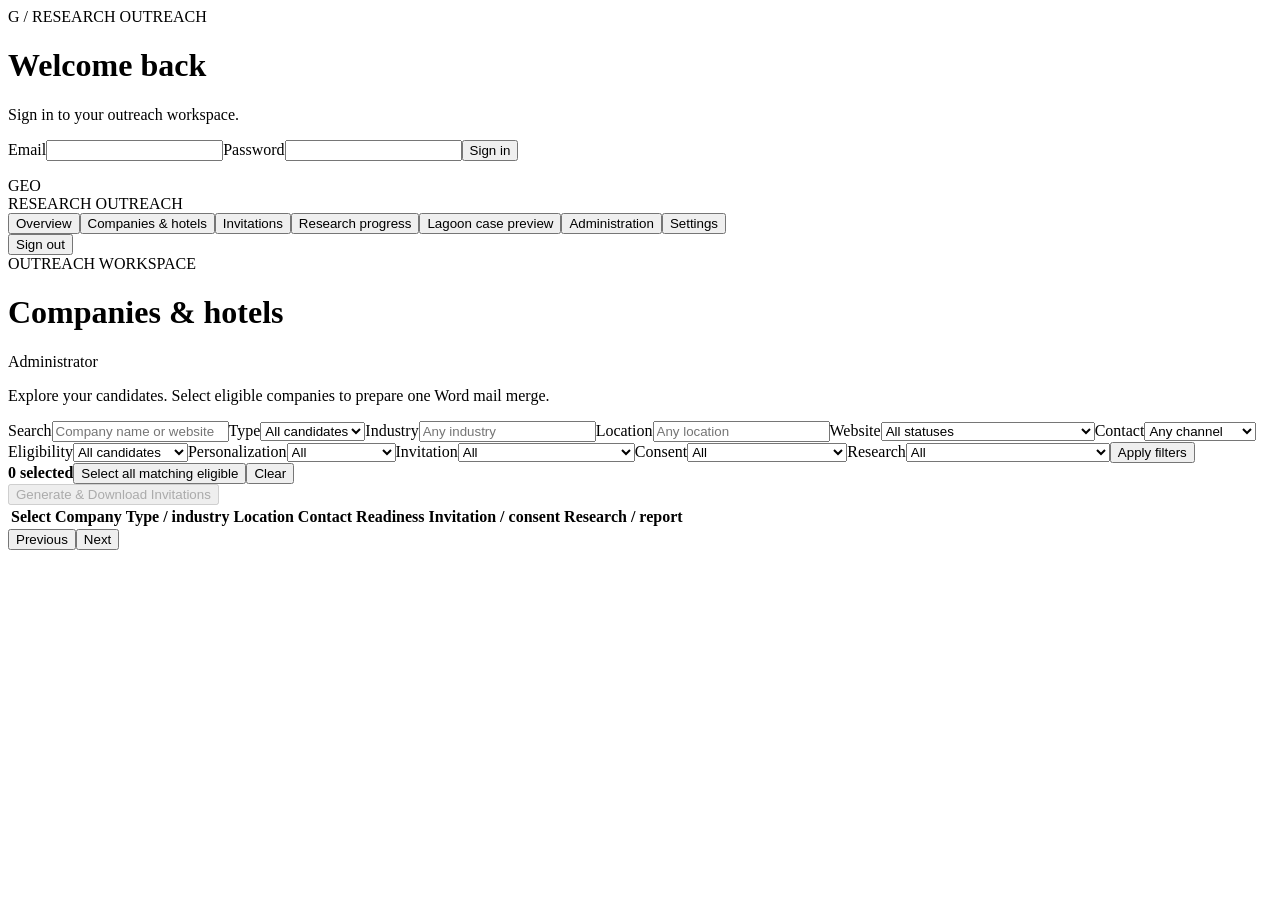
==== src/outreach_v2/static/index.html @ b24e0c96 "Add pilot governance and exact report review gate" ====
<!doctype html><html lang="en"><head><meta charset="UTF-8"><meta name="viewport" content="width=device-width,initial-scale=1"><title>GEO Research Outreach</title><link rel="stylesheet" href="/static/style.css"><script defer src="/static/app.js"></script></head><body>
<div id="login" class="login hidden"><div class="brand">G / RESEARCH OUTREACH</div><h1>Welcome back</h1><p>Sign in to your outreach workspace.</p><form id="loginForm"><label>Email<input id="email" type="email" autocomplete="username" required></label><label>Password<input id="password" type="password" autocomplete="current-password" required></label><button>Sign in</button></form><p id="loginError" role="alert"></p></div>
<div id="workspace" class="hidden"><aside><div class="brand">GEO<br><span>RESEARCH OUTREACH</span></div><nav><button data-page="dashboard">Overview</button><button data-page="companies" class="active">Companies & hotels</button><button data-page="invitations">Invitations</button><button data-page="research">Research progress</button><button data-page="lagoon-demo">Lagoon case preview</button><button data-page="administration" class="hidden">Administration</button><button data-page="settings">Settings</button></nav><div class="account"><span id="account"></span><button id="logout" class="quiet">Sign out</button></div></aside><main><header><div><div class="eyebrow">OUTREACH WORKSPACE</div><h1 id="title">Companies & hotels</h1></div><span class="tag" id="roleTag">Administrator</span></header><p id="message" role="status" aria-live="polite"></p>
<section id="companies"><div class="intro"><p>Explore your candidates. Select eligible companies to prepare one Word mail merge.</p></div><form id="filters" class="filters"><label class="search">Search<input name="q" placeholder="Company name or website"></label><label>Type<select name="kind"><option value="">All candidates</option><option value="company">Companies</option><option value="hotel">Hotels</option></select></label><label>Industry<input name="industry" placeholder="Any industry"></label><label>Location<input name="location" placeholder="Any location"></label><label>Website<select name="website_status"><option value="">All statuses</option><option>VERIFIED</option><option>DISCOVERED_UNVERIFIED</option><option>MISSING_OFFICIAL_WEBSITE</option><option>AMBIGUOUS_IDENTITY</option></select></label><label>Contact<select name="contact"><option value="">Any channel</option><option value="email">Email available</option><option value="form">Form available</option><option value="none">No channel</option></select></label><label>Eligibility<select name="eligibility"><option value="">All candidates</option><option value="eligible">Eligible to invite</option><option value="ineligible">Not ready</option></select></label><label>Personalization<select name="personalization_status"><option value="">All</option><option>READY</option><option>INCOMPLETE</option></select></label><label>Invitation<select name="invitation_status"><option value="">All</option><option>NOT_GENERATED</option><option>EXPORTED</option><option>OPERATOR_REPORTED</option></select></label><label>Consent<select name="consent_status"><option value="">All</option><option>AUTHORIZED</option><option>DECLINED</option><option>BLOCKED_IDENTITY</option><option>BLOCKED_CONFLICT</option></select></label><label>Research<select name="research_status"><option value="">All</option><option>QUEUED</option><option>RUNNING</option><option>COMPLETED</option><option>RETRY_PENDING</option><option>BLOCKED_CONFIGURATION</option><option>BLOCKED_CONSENT</option></select></label><button class="secondary">Apply filters</button></form>
<div class="selection"><div><strong id="selectionCount">0 selected</strong><button id="selectAll" class="quiet">Select all matching eligible</button><button id="clear" class="quiet">Clear</button></div><button id="generate" disabled>Generate & Download Invitations</button></div><div class="table-wrap"><table><thead><tr><th><span class="sr-only">Select</span></th><th>Company</th><th>Type / industry</th><th>Location</th><th>Contact</th><th>Readiness</th><th>Invitation / consent</th><th>Research / report</th></tr></thead><tbody id="candidateRows"></tbody></table></div><footer><span id="resultCount"></span><div><button id="previous" class="secondary">Previous</button><span id="pageNumber"></span><button id="next" class="secondary">Next</button></div></footer></section>
<section id="other" class="hidden"></section></main></div><dialog id="detail"><button id="closeDetail" class="quiet">Close</button><div id="detailBody"></div></dialog></body></html>
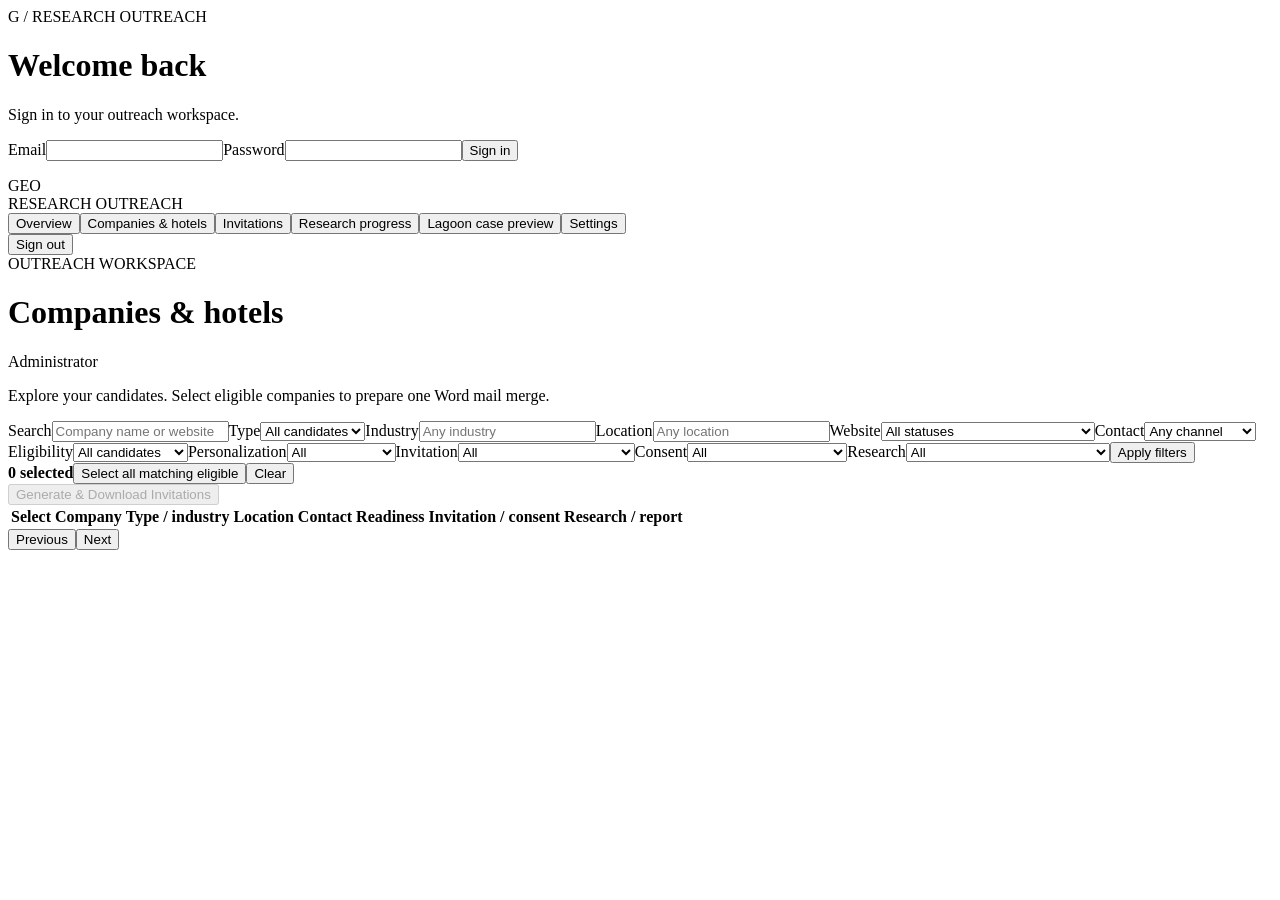
==== commit 9c0e5d72: "feat(outreach): add saved Lagoon admin demo preview" ====
--- a/src/outreach_v2/static/index.html
+++ b/src/outreach_v2/static/index.html
@@ -1,6 +1,6 @@
 <!doctype html><html lang="en"><head><meta charset="UTF-8"><meta name="viewport" content="width=device-width,initial-scale=1"><title>GEO Research Outreach</title><link rel="stylesheet" href="/static/style.css"><script defer src="/static/app.js"></script></head><body>
 <div id="login" class="login hidden"><div class="brand">G / RESEARCH OUTREACH</div><h1>Welcome back</h1><p>Sign in to your outreach workspace.</p><form id="loginForm"><label>Email<input id="email" type="email" autocomplete="username" required></label><label>Password<input id="password" type="password" autocomplete="current-password" required></label><button>Sign in</button></form><p id="loginError" role="alert"></p></div>
-<div id="workspace" class="hidden"><aside><div class="brand">GEO<br><span>RESEARCH OUTREACH</span></div><nav><button data-page="dashboard">Overview</button><button data-page="companies" class="active">Companies & hotels</button><button data-page="invitations">Invitations</button><button data-page="research">Research progress</button><button data-page="lagoon-demo">Lagoon case preview</button><button data-page="administration" class="hidden">Administration</button><button data-page="settings">Settings</button></nav><div class="account"><span id="account"></span><button id="logout" class="quiet">Sign out</button></div></aside><main><header><div><div class="eyebrow">OUTREACH WORKSPACE</div><h1 id="title">Companies & hotels</h1></div><span class="tag" id="roleTag">Administrator</span></header><p id="message" role="status" aria-live="polite"></p>
+<div id="workspace" class="hidden"><aside><div class="brand">GEO<br><span>RESEARCH OUTREACH</span></div><nav><button data-page="dashboard">Overview</button><button data-page="companies" class="active">Companies & hotels</button><button data-page="invitations">Invitations</button><button data-page="research">Research progress</button><button data-page="lagoon-demo">Lagoon case preview</button><button data-page="settings">Settings</button></nav><div class="account"><span id="account"></span><button id="logout" class="quiet">Sign out</button></div></aside><main><header><div><div class="eyebrow">OUTREACH WORKSPACE</div><h1 id="title">Companies & hotels</h1></div><span class="tag">Administrator</span></header><p id="message" role="status" aria-live="polite"></p>
 <section id="companies"><div class="intro"><p>Explore your candidates. Select eligible companies to prepare one Word mail merge.</p></div><form id="filters" class="filters"><label class="search">Search<input name="q" placeholder="Company name or website"></label><label>Type<select name="kind"><option value="">All candidates</option><option value="company">Companies</option><option value="hotel">Hotels</option></select></label><label>Industry<input name="industry" placeholder="Any industry"></label><label>Location<input name="location" placeholder="Any location"></label><label>Website<select name="website_status"><option value="">All statuses</option><option>VERIFIED</option><option>DISCOVERED_UNVERIFIED</option><option>MISSING_OFFICIAL_WEBSITE</option><option>AMBIGUOUS_IDENTITY</option></select></label><label>Contact<select name="contact"><option value="">Any channel</option><option value="email">Email available</option><option value="form">Form available</option><option value="none">No channel</option></select></label><label>Eligibility<select name="eligibility"><option value="">All candidates</option><option value="eligible">Eligible to invite</option><option value="ineligible">Not ready</option></select></label><label>Personalization<select name="personalization_status"><option value="">All</option><option>READY</option><option>INCOMPLETE</option></select></label><label>Invitation<select name="invitation_status"><option value="">All</option><option>NOT_GENERATED</option><option>EXPORTED</option><option>OPERATOR_REPORTED</option></select></label><label>Consent<select name="consent_status"><option value="">All</option><option>AUTHORIZED</option><option>DECLINED</option><option>BLOCKED_IDENTITY</option><option>BLOCKED_CONFLICT</option></select></label><label>Research<select name="research_status"><option value="">All</option><option>QUEUED</option><option>RUNNING</option><option>COMPLETED</option><option>RETRY_PENDING</option><option>BLOCKED_CONFIGURATION</option><option>BLOCKED_CONSENT</option></select></label><button class="secondary">Apply filters</button></form>
 <div class="selection"><div><strong id="selectionCount">0 selected</strong><button id="selectAll" class="quiet">Select all matching eligible</button><button id="clear" class="quiet">Clear</button></div><button id="generate" disabled>Generate & Download Invitations</button></div><div class="table-wrap"><table><thead><tr><th><span class="sr-only">Select</span></th><th>Company</th><th>Type / industry</th><th>Location</th><th>Contact</th><th>Readiness</th><th>Invitation / consent</th><th>Research / report</th></tr></thead><tbody id="candidateRows"></tbody></table></div><footer><span id="resultCount"></span><div><button id="previous" class="secondary">Previous</button><span id="pageNumber"></span><button id="next" class="secondary">Next</button></div></footer></section>
 <section id="other" class="hidden"></section></main></div><dialog id="detail"><button id="closeDetail" class="quiet">Close</button><div id="detailBody"></div></dialog></body></html>
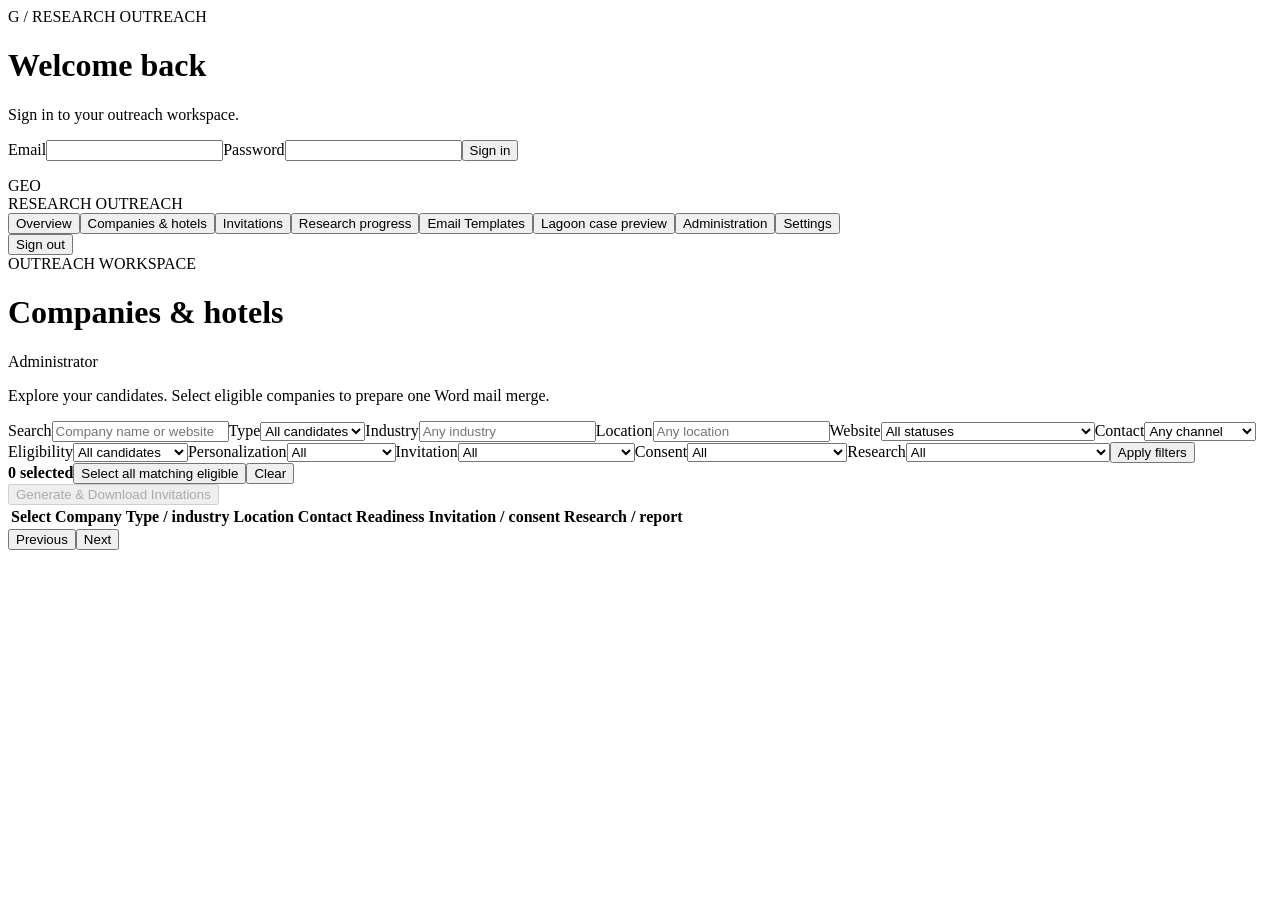
==== commit b4e499fe: "Add dedicated active email template editor" ====
--- a/src/outreach_v2/static/index.html
+++ b/src/outreach_v2/static/index.html
@@ -1,6 +1,6 @@
 <!doctype html><html lang="en"><head><meta charset="UTF-8"><meta name="viewport" content="width=device-width,initial-scale=1"><title>GEO Research Outreach</title><link rel="stylesheet" href="/static/style.css"><script defer src="/static/app.js"></script></head><body>
 <div id="login" class="login hidden"><div class="brand">G / RESEARCH OUTREACH</div><h1>Welcome back</h1><p>Sign in to your outreach workspace.</p><form id="loginForm"><label>Email<input id="email" type="email" autocomplete="username" required></label><label>Password<input id="password" type="password" autocomplete="current-password" required></label><button>Sign in</button></form><p id="loginError" role="alert"></p></div>
-<div id="workspace" class="hidden"><aside><div class="brand">GEO<br><span>RESEARCH OUTREACH</span></div><nav><button data-page="dashboard">Overview</button><button data-page="companies" class="active">Companies & hotels</button><button data-page="invitations">Invitations</button><button data-page="research">Research progress</button><button data-page="lagoon-demo">Lagoon case preview</button><button data-page="settings">Settings</button></nav><div class="account"><span id="account"></span><button id="logout" class="quiet">Sign out</button></div></aside><main><header><div><div class="eyebrow">OUTREACH WORKSPACE</div><h1 id="title">Companies & hotels</h1></div><span class="tag">Administrator</span></header><p id="message" role="status" aria-live="polite"></p>
+<div id="workspace" class="hidden"><aside><div class="brand">GEO<br><span>RESEARCH OUTREACH</span></div><nav><button data-page="dashboard">Overview</button><button data-page="companies" class="active">Companies & hotels</button><button data-page="invitations">Invitations</button><button data-page="research">Research progress</button><button data-page="email-templates" class="hidden">Email Templates</button><button data-page="lagoon-demo">Lagoon case preview</button><button data-page="administration" class="hidden">Administration</button><button data-page="settings">Settings</button></nav><div class="account"><span id="account"></span><button id="logout" class="quiet">Sign out</button></div></aside><main><header><div><div class="eyebrow">OUTREACH WORKSPACE</div><h1 id="title">Companies & hotels</h1></div><span class="tag" id="roleTag">Administrator</span></header><p id="message" role="status" aria-live="polite"></p>
 <section id="companies"><div class="intro"><p>Explore your candidates. Select eligible companies to prepare one Word mail merge.</p></div><form id="filters" class="filters"><label class="search">Search<input name="q" placeholder="Company name or website"></label><label>Type<select name="kind"><option value="">All candidates</option><option value="company">Companies</option><option value="hotel">Hotels</option></select></label><label>Industry<input name="industry" placeholder="Any industry"></label><label>Location<input name="location" placeholder="Any location"></label><label>Website<select name="website_status"><option value="">All statuses</option><option>VERIFIED</option><option>DISCOVERED_UNVERIFIED</option><option>MISSING_OFFICIAL_WEBSITE</option><option>AMBIGUOUS_IDENTITY</option></select></label><label>Contact<select name="contact"><option value="">Any channel</option><option value="email">Email available</option><option value="form">Form available</option><option value="none">No channel</option></select></label><label>Eligibility<select name="eligibility"><option value="">All candidates</option><option value="eligible">Eligible to invite</option><option value="ineligible">Not ready</option></select></label><label>Personalization<select name="personalization_status"><option value="">All</option><option>READY</option><option>INCOMPLETE</option></select></label><label>Invitation<select name="invitation_status"><option value="">All</option><option>NOT_GENERATED</option><option>EXPORTED</option><option>OPERATOR_REPORTED</option></select></label><label>Consent<select name="consent_status"><option value="">All</option><option>AUTHORIZED</option><option>DECLINED</option><option>BLOCKED_IDENTITY</option><option>BLOCKED_CONFLICT</option></select></label><label>Research<select name="research_status"><option value="">All</option><option>QUEUED</option><option>RUNNING</option><option>COMPLETED</option><option>RETRY_PENDING</option><option>BLOCKED_CONFIGURATION</option><option>BLOCKED_CONSENT</option></select></label><button class="secondary">Apply filters</button></form>
 <div class="selection"><div><strong id="selectionCount">0 selected</strong><button id="selectAll" class="quiet">Select all matching eligible</button><button id="clear" class="quiet">Clear</button></div><button id="generate" disabled>Generate & Download Invitations</button></div><div class="table-wrap"><table><thead><tr><th><span class="sr-only">Select</span></th><th>Company</th><th>Type / industry</th><th>Location</th><th>Contact</th><th>Readiness</th><th>Invitation / consent</th><th>Research / report</th></tr></thead><tbody id="candidateRows"></tbody></table></div><footer><span id="resultCount"></span><div><button id="previous" class="secondary">Previous</button><span id="pageNumber"></span><button id="next" class="secondary">Next</button></div></footer></section>
 <section id="other" class="hidden"></section></main></div><dialog id="detail"><button id="closeDetail" class="quiet">Close</button><div id="detailBody"></div></dialog></body></html>
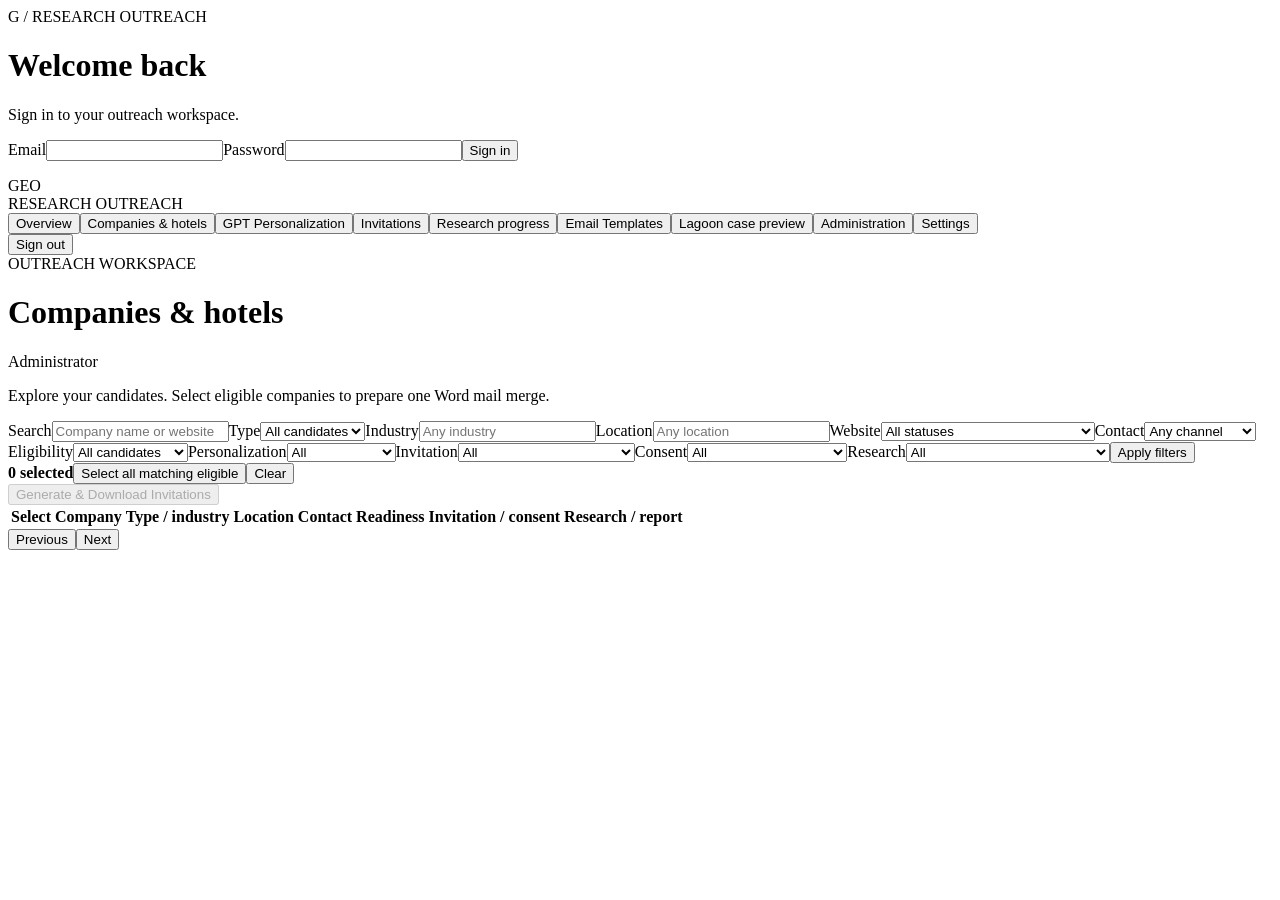
==== commit b1247d87: "Add one-confirmation personalization batch workflow" ====
--- a/src/outreach_v2/static/index.html
+++ b/src/outreach_v2/static/index.html
@@ -1,6 +1,6 @@
 <!doctype html><html lang="en"><head><meta charset="UTF-8"><meta name="viewport" content="width=device-width,initial-scale=1"><title>GEO Research Outreach</title><link rel="stylesheet" href="/static/style.css"><script defer src="/static/app.js"></script></head><body>
 <div id="login" class="login hidden"><div class="brand">G / RESEARCH OUTREACH</div><h1>Welcome back</h1><p>Sign in to your outreach workspace.</p><form id="loginForm"><label>Email<input id="email" type="email" autocomplete="username" required></label><label>Password<input id="password" type="password" autocomplete="current-password" required></label><button>Sign in</button></form><p id="loginError" role="alert"></p></div>
-<div id="workspace" class="hidden"><aside><div class="brand">GEO<br><span>RESEARCH OUTREACH</span></div><nav><button data-page="dashboard">Overview</button><button data-page="companies" class="active">Companies & hotels</button><button data-page="invitations">Invitations</button><button data-page="research">Research progress</button><button data-page="email-templates" class="hidden">Email Templates</button><button data-page="lagoon-demo">Lagoon case preview</button><button data-page="administration" class="hidden">Administration</button><button data-page="settings">Settings</button></nav><div class="account"><span id="account"></span><button id="logout" class="quiet">Sign out</button></div></aside><main><header><div><div class="eyebrow">OUTREACH WORKSPACE</div><h1 id="title">Companies & hotels</h1></div><span class="tag" id="roleTag">Administrator</span></header><p id="message" role="status" aria-live="polite"></p>
+<div id="workspace" class="hidden"><aside><div class="brand">GEO<br><span>RESEARCH OUTREACH</span></div><nav><button data-page="dashboard">Overview</button><button data-page="companies" class="active">Companies & hotels</button><button data-page="gpt-personalization" class="hidden">GPT Personalization</button><button data-page="invitations">Invitations</button><button data-page="research">Research progress</button><button data-page="email-templates" class="hidden">Email Templates</button><button data-page="lagoon-demo">Lagoon case preview</button><button data-page="administration" class="hidden">Administration</button><button data-page="settings">Settings</button></nav><div class="account"><span id="account"></span><button id="logout" class="quiet">Sign out</button></div></aside><main><header><div><div class="eyebrow">OUTREACH WORKSPACE</div><h1 id="title">Companies & hotels</h1></div><span class="tag" id="roleTag">Administrator</span></header><p id="message" role="status" aria-live="polite"></p>
 <section id="companies"><div class="intro"><p>Explore your candidates. Select eligible companies to prepare one Word mail merge.</p></div><form id="filters" class="filters"><label class="search">Search<input name="q" placeholder="Company name or website"></label><label>Type<select name="kind"><option value="">All candidates</option><option value="company">Companies</option><option value="hotel">Hotels</option></select></label><label>Industry<input name="industry" placeholder="Any industry"></label><label>Location<input name="location" placeholder="Any location"></label><label>Website<select name="website_status"><option value="">All statuses</option><option>VERIFIED</option><option>DISCOVERED_UNVERIFIED</option><option>MISSING_OFFICIAL_WEBSITE</option><option>AMBIGUOUS_IDENTITY</option></select></label><label>Contact<select name="contact"><option value="">Any channel</option><option value="email">Email available</option><option value="form">Form available</option><option value="none">No channel</option></select></label><label>Eligibility<select name="eligibility"><option value="">All candidates</option><option value="eligible">Eligible to invite</option><option value="ineligible">Not ready</option></select></label><label>Personalization<select name="personalization_status"><option value="">All</option><option>READY</option><option>INCOMPLETE</option></select></label><label>Invitation<select name="invitation_status"><option value="">All</option><option>NOT_GENERATED</option><option>EXPORTED</option><option>OPERATOR_REPORTED</option></select></label><label>Consent<select name="consent_status"><option value="">All</option><option>AUTHORIZED</option><option>DECLINED</option><option>BLOCKED_IDENTITY</option><option>BLOCKED_CONFLICT</option></select></label><label>Research<select name="research_status"><option value="">All</option><option>QUEUED</option><option>RUNNING</option><option>COMPLETED</option><option>RETRY_PENDING</option><option>BLOCKED_CONFIGURATION</option><option>BLOCKED_CONSENT</option></select></label><button class="secondary">Apply filters</button></form>
 <div class="selection"><div><strong id="selectionCount">0 selected</strong><button id="selectAll" class="quiet">Select all matching eligible</button><button id="clear" class="quiet">Clear</button></div><button id="generate" disabled>Generate & Download Invitations</button></div><div class="table-wrap"><table><thead><tr><th><span class="sr-only">Select</span></th><th>Company</th><th>Type / industry</th><th>Location</th><th>Contact</th><th>Readiness</th><th>Invitation / consent</th><th>Research / report</th></tr></thead><tbody id="candidateRows"></tbody></table></div><footer><span id="resultCount"></span><div><button id="previous" class="secondary">Previous</button><span id="pageNumber"></span><button id="next" class="secondary">Next</button></div></footer></section>
 <section id="other" class="hidden"></section></main></div><dialog id="detail"><button id="closeDetail" class="quiet">Close</button><div id="detailBody"></div></dialog></body></html>
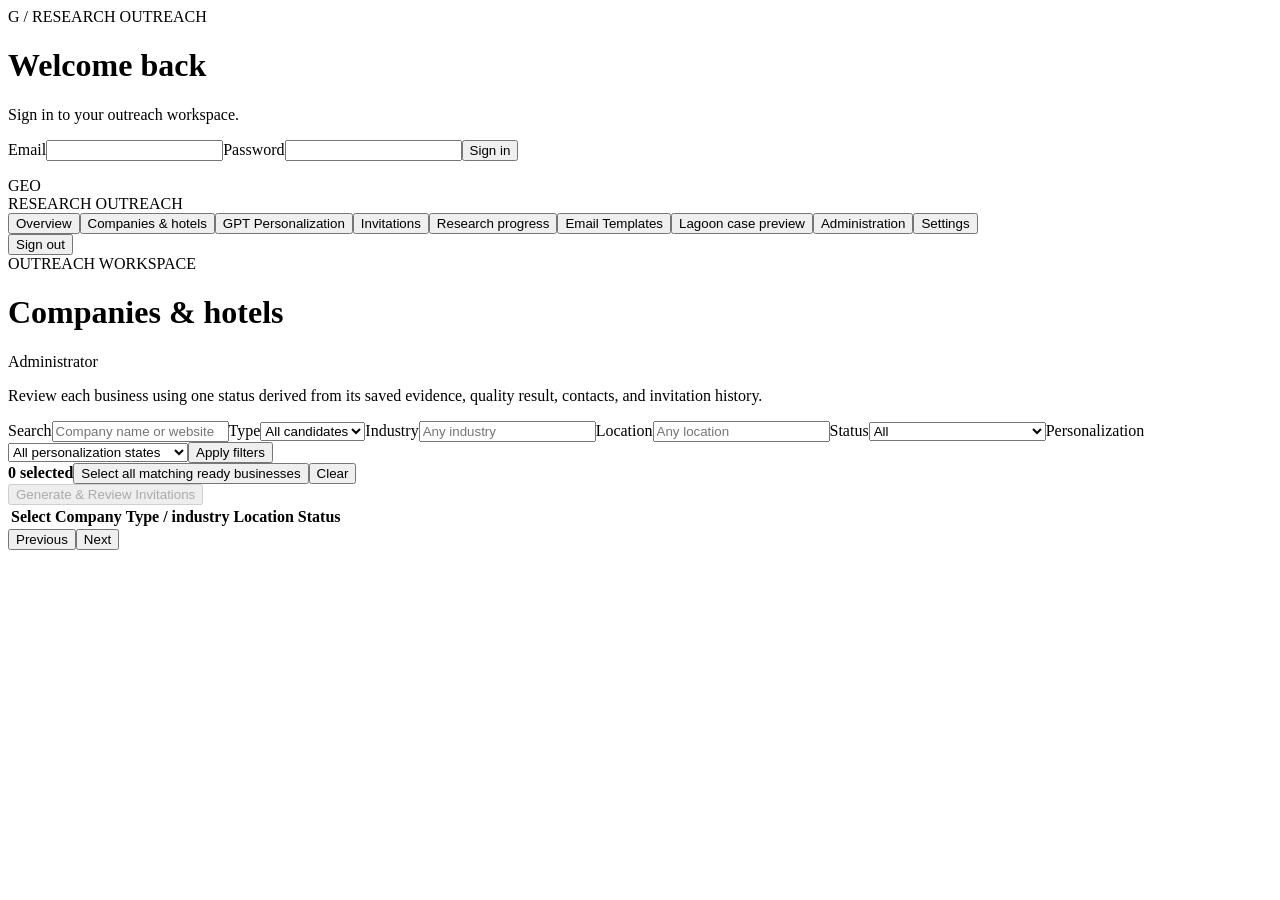
==== commit 4d2a1be4: "Unify company personalization status" ====
--- a/src/outreach_v2/static/index.html
+++ b/src/outreach_v2/static/index.html
@@ -1,6 +1,5 @@
 <!doctype html><html lang="en"><head><meta charset="UTF-8"><meta name="viewport" content="width=device-width,initial-scale=1"><title>GEO Research Outreach</title><link rel="stylesheet" href="/static/style.css"><script defer src="/static/app.js"></script></head><body>
 <div id="login" class="login hidden"><div class="brand">G / RESEARCH OUTREACH</div><h1>Welcome back</h1><p>Sign in to your outreach workspace.</p><form id="loginForm"><label>Email<input id="email" type="email" autocomplete="username" required></label><label>Password<input id="password" type="password" autocomplete="current-password" required></label><button>Sign in</button></form><p id="loginError" role="alert"></p></div>
 <div id="workspace" class="hidden"><aside><div class="brand">GEO<br><span>RESEARCH OUTREACH</span></div><nav><button data-page="dashboard">Overview</button><button data-page="companies" class="active">Companies & hotels</button><button data-page="gpt-personalization" class="hidden">GPT Personalization</button><button data-page="invitations">Invitations</button><button data-page="research">Research progress</button><button data-page="email-templates" class="hidden">Email Templates</button><button data-page="lagoon-demo">Lagoon case preview</button><button data-page="administration" class="hidden">Administration</button><button data-page="settings">Settings</button></nav><div class="account"><span id="account"></span><button id="logout" class="quiet">Sign out</button></div></aside><main><header><div><div class="eyebrow">OUTREACH WORKSPACE</div><h1 id="title">Companies & hotels</h1></div><span class="tag" id="roleTag">Administrator</span></header><p id="message" role="status" aria-live="polite"></p>
-<section id="companies"><div class="intro"><p>Explore your candidates. Select eligible companies to prepare one Word mail merge.</p></div><form id="filters" class="filters"><label class="search">Search<input name="q" placeholder="Company name or website"></label><label>Type<select name="kind"><option value="">All candidates</option><option value="company">Companies</option><option value="hotel">Hotels</option></select></label><label>Industry<input name="industry" placeholder="Any industry"></label><label>Location<input name="location" placeholder="Any location"></label><label>Website<select name="website_status"><option value="">All statuses</option><option>VERIFIED</option><option>DISCOVERED_UNVERIFIED</option><option>MISSING_OFFICIAL_WEBSITE</option><option>AMBIGUOUS_IDENTITY</option></select></label><label>Contact<select name="contact"><option value="">Any channel</option><option value="email">Email available</option><option value="form">Form available</option><option value="none">No channel</option></select></label><label>Eligibility<select name="eligibility"><option value="">All candidates</option><option value="eligible">Eligible to invite</option><option value="ineligible">Not ready</option></select></label><label>Personalization<select name="personalization_status"><option value="">All</option><option>READY</option><option>INCOMPLETE</option></select></label><label>Invitation<select name="invitation_status"><option value="">All</option><option>NOT_GENERATED</option><option>EXPORTED</option><option>OPERATOR_REPORTED</option></select></label><label>Consent<select name="consent_status"><option value="">All</option><option>AUTHORIZED</option><option>DECLINED</option><option>BLOCKED_IDENTITY</option><option>BLOCKED_CONFLICT</option></select></label><label>Research<select name="research_status"><option value="">All</option><option>QUEUED</option><option>RUNNING</option><option>COMPLETED</option><option>RETRY_PENDING</option><option>BLOCKED_CONFIGURATION</option><option>BLOCKED_CONSENT</option></select></label><button class="secondary">Apply filters</button></form>
-<div class="selection"><div><strong id="selectionCount">0 selected</strong><button id="selectAll" class="quiet">Select all matching eligible</button><button id="clear" class="quiet">Clear</button></div><button id="generate" disabled>Generate & Download Invitations</button></div><div class="table-wrap"><table><thead><tr><th><span class="sr-only">Select</span></th><th>Company</th><th>Type / industry</th><th>Location</th><th>Contact</th><th>Readiness</th><th>Invitation / consent</th><th>Research / report</th></tr></thead><tbody id="candidateRows"></tbody></table></div><footer><span id="resultCount"></span><div><button id="previous" class="secondary">Previous</button><span id="pageNumber"></span><button id="next" class="secondary">Next</button></div></footer></section>
+<section id="companies"><div class="intro"><p>Review each business using one status derived from its saved evidence, quality result, contacts, and invitation history.</p></div><form id="filters" class="filters"><label class="search">Search<input name="q" placeholder="Company name or website"></label><label>Type<select name="kind"><option value="">All candidates</option><option value="company">Companies</option><option value="hotel">Hotels</option></select></label><label>Industry<input name="industry" placeholder="Any industry"></label><label>Location<input name="location" placeholder="Any location"></label><label>Status<select name="primary_status"><option value="">All</option><option value="READY_TO_INVITE">Ready to Invite</option><option value="PERSONALIZED_NO_CONTACT">Personalized · No Contact</option><option value="ALREADY_INVITED">Already Invited</option><option value="PENDING_PERSONALIZATION">Pending Personalization</option><option value="BLOCKED">Blocked</option></select></label><label>Personalization<select name="completed_personalization"><option value="">All personalization states</option><option value="1">Completed personalization</option></select></label><button class="secondary">Apply filters</button></form><div id="statusSummary" class="status-summary" aria-live="polite"></div><div class="selection"><div><strong id="selectionCount">0 selected</strong><button id="selectAll" class="quiet">Select all matching ready businesses</button><button id="clear" class="quiet">Clear</button></div><button id="generate" disabled>Generate &amp; Review Invitations</button></div><div class="table-wrap"><table><thead><tr><th><span class="sr-only">Select</span></th><th>Company</th><th>Type / industry</th><th>Location</th><th>Status</th></tr></thead><tbody id="candidateRows"></tbody></table></div><footer><span id="resultCount"></span><div><button id="previous" class="secondary">Previous</button><span id="pageNumber"></span><button id="next" class="secondary">Next</button></div></footer></section>
 <section id="other" class="hidden"></section></main></div><dialog id="detail"><button id="closeDetail" class="quiet">Close</button><div id="detailBody"></div></dialog></body></html>
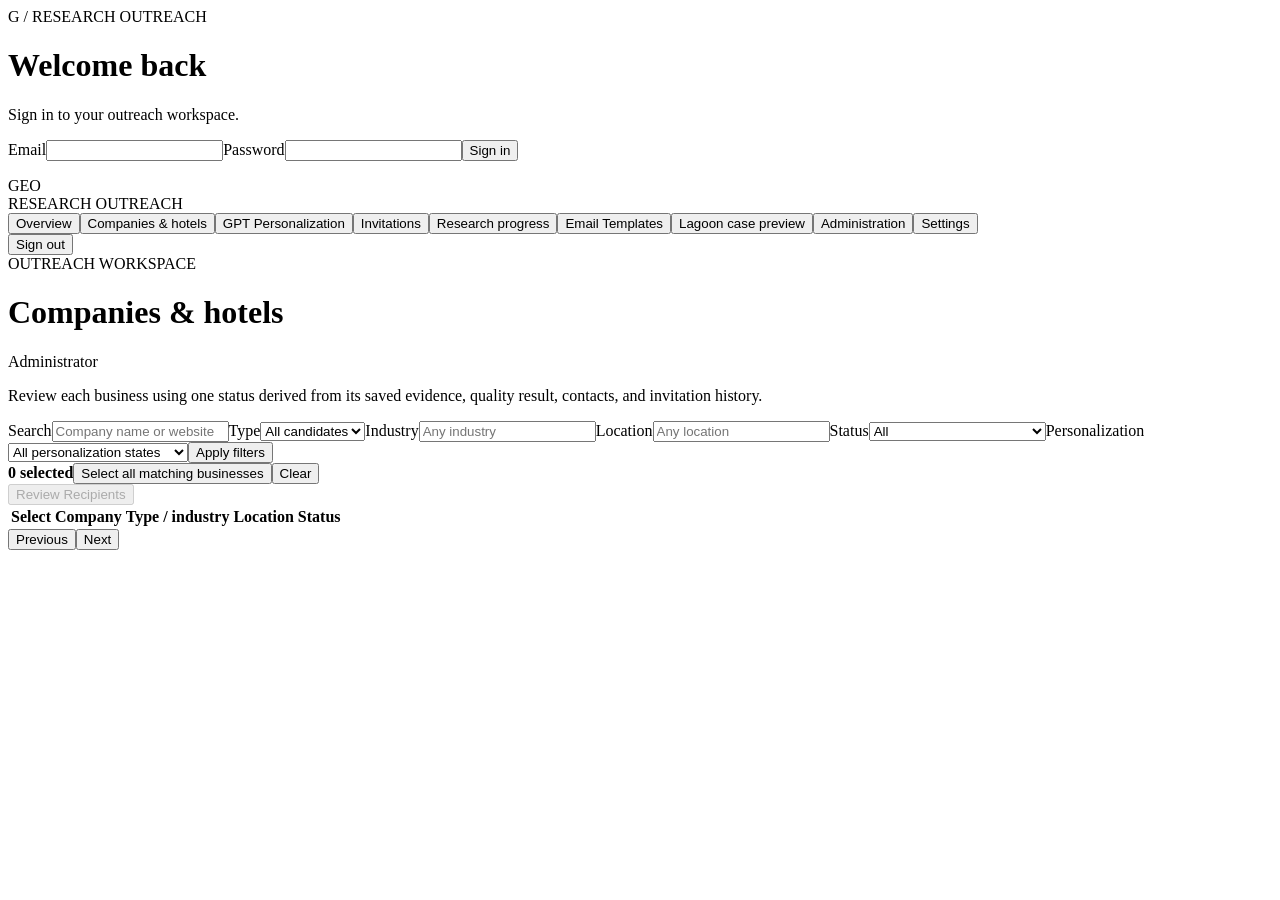
==== commit ee8a6f9d: "Add reviewed invitation recipient workflow" ====
--- a/src/outreach_v2/static/index.html
+++ b/src/outreach_v2/static/index.html
@@ -1,5 +1,5 @@
 <!doctype html><html lang="en"><head><meta charset="UTF-8"><meta name="viewport" content="width=device-width,initial-scale=1"><title>GEO Research Outreach</title><link rel="stylesheet" href="/static/style.css"><script defer src="/static/app.js"></script></head><body>
 <div id="login" class="login hidden"><div class="brand">G / RESEARCH OUTREACH</div><h1>Welcome back</h1><p>Sign in to your outreach workspace.</p><form id="loginForm"><label>Email<input id="email" type="email" autocomplete="username" required></label><label>Password<input id="password" type="password" autocomplete="current-password" required></label><button>Sign in</button></form><p id="loginError" role="alert"></p></div>
 <div id="workspace" class="hidden"><aside><div class="brand">GEO<br><span>RESEARCH OUTREACH</span></div><nav><button data-page="dashboard">Overview</button><button data-page="companies" class="active">Companies & hotels</button><button data-page="gpt-personalization" class="hidden">GPT Personalization</button><button data-page="invitations">Invitations</button><button data-page="research">Research progress</button><button data-page="email-templates" class="hidden">Email Templates</button><button data-page="lagoon-demo">Lagoon case preview</button><button data-page="administration" class="hidden">Administration</button><button data-page="settings">Settings</button></nav><div class="account"><span id="account"></span><button id="logout" class="quiet">Sign out</button></div></aside><main><header><div><div class="eyebrow">OUTREACH WORKSPACE</div><h1 id="title">Companies & hotels</h1></div><span class="tag" id="roleTag">Administrator</span></header><p id="message" role="status" aria-live="polite"></p>
-<section id="companies"><div class="intro"><p>Review each business using one status derived from its saved evidence, quality result, contacts, and invitation history.</p></div><form id="filters" class="filters"><label class="search">Search<input name="q" placeholder="Company name or website"></label><label>Type<select name="kind"><option value="">All candidates</option><option value="company">Companies</option><option value="hotel">Hotels</option></select></label><label>Industry<input name="industry" placeholder="Any industry"></label><label>Location<input name="location" placeholder="Any location"></label><label>Status<select name="primary_status"><option value="">All</option><option value="READY_TO_INVITE">Ready to Invite</option><option value="PERSONALIZED_NO_CONTACT">Personalized · No Contact</option><option value="ALREADY_INVITED">Already Invited</option><option value="PENDING_PERSONALIZATION">Pending Personalization</option><option value="BLOCKED">Blocked</option></select></label><label>Personalization<select name="completed_personalization"><option value="">All personalization states</option><option value="1">Completed personalization</option></select></label><button class="secondary">Apply filters</button></form><div id="statusSummary" class="status-summary" aria-live="polite"></div><div class="selection"><div><strong id="selectionCount">0 selected</strong><button id="selectAll" class="quiet">Select all matching ready businesses</button><button id="clear" class="quiet">Clear</button></div><button id="generate" disabled>Generate &amp; Review Invitations</button></div><div class="table-wrap"><table><thead><tr><th><span class="sr-only">Select</span></th><th>Company</th><th>Type / industry</th><th>Location</th><th>Status</th></tr></thead><tbody id="candidateRows"></tbody></table></div><footer><span id="resultCount"></span><div><button id="previous" class="secondary">Previous</button><span id="pageNumber"></span><button id="next" class="secondary">Next</button></div></footer></section>
+<section id="companies"><div class="intro"><p>Review each business using one status derived from its saved evidence, quality result, contacts, and invitation history.</p></div><form id="filters" class="filters"><label class="search">Search<input name="q" placeholder="Company name or website"></label><label>Type<select name="kind"><option value="">All candidates</option><option value="company">Companies</option><option value="hotel">Hotels</option></select></label><label>Industry<input name="industry" placeholder="Any industry"></label><label>Location<input name="location" placeholder="Any location"></label><label>Status<select name="primary_status"><option value="">All</option><option value="READY_TO_INVITE">Ready to Invite</option><option value="PERSONALIZED_NO_CONTACT">Personalized · No Contact</option><option value="ALREADY_INVITED">Already Invited</option><option value="PENDING_PERSONALIZATION">Pending Personalization</option><option value="BLOCKED">Blocked</option></select></label><label>Personalization<select name="completed_personalization"><option value="">All personalization states</option><option value="1">Completed personalization</option></select></label><button class="secondary">Apply filters</button></form><div id="statusSummary" class="status-summary" aria-live="polite"></div><div class="selection"><div><strong id="selectionCount">0 selected</strong><button id="selectAll" class="quiet">Select all matching businesses</button><button id="clear" class="quiet">Clear</button></div><button id="generate" disabled>Review Recipients</button></div><section id="recipientReview" class="card hidden" aria-live="polite"></section><div class="table-wrap"><table><thead><tr><th><span class="sr-only">Select</span></th><th>Company</th><th>Type / industry</th><th>Location</th><th>Status</th></tr></thead><tbody id="candidateRows"></tbody></table></div><footer><span id="resultCount"></span><div><button id="previous" class="secondary">Previous</button><span id="pageNumber"></span><button id="next" class="secondary">Next</button></div></footer></section>
 <section id="other" class="hidden"></section></main></div><dialog id="detail"><button id="closeDetail" class="quiet">Close</button><div id="detailBody"></div></dialog></body></html>
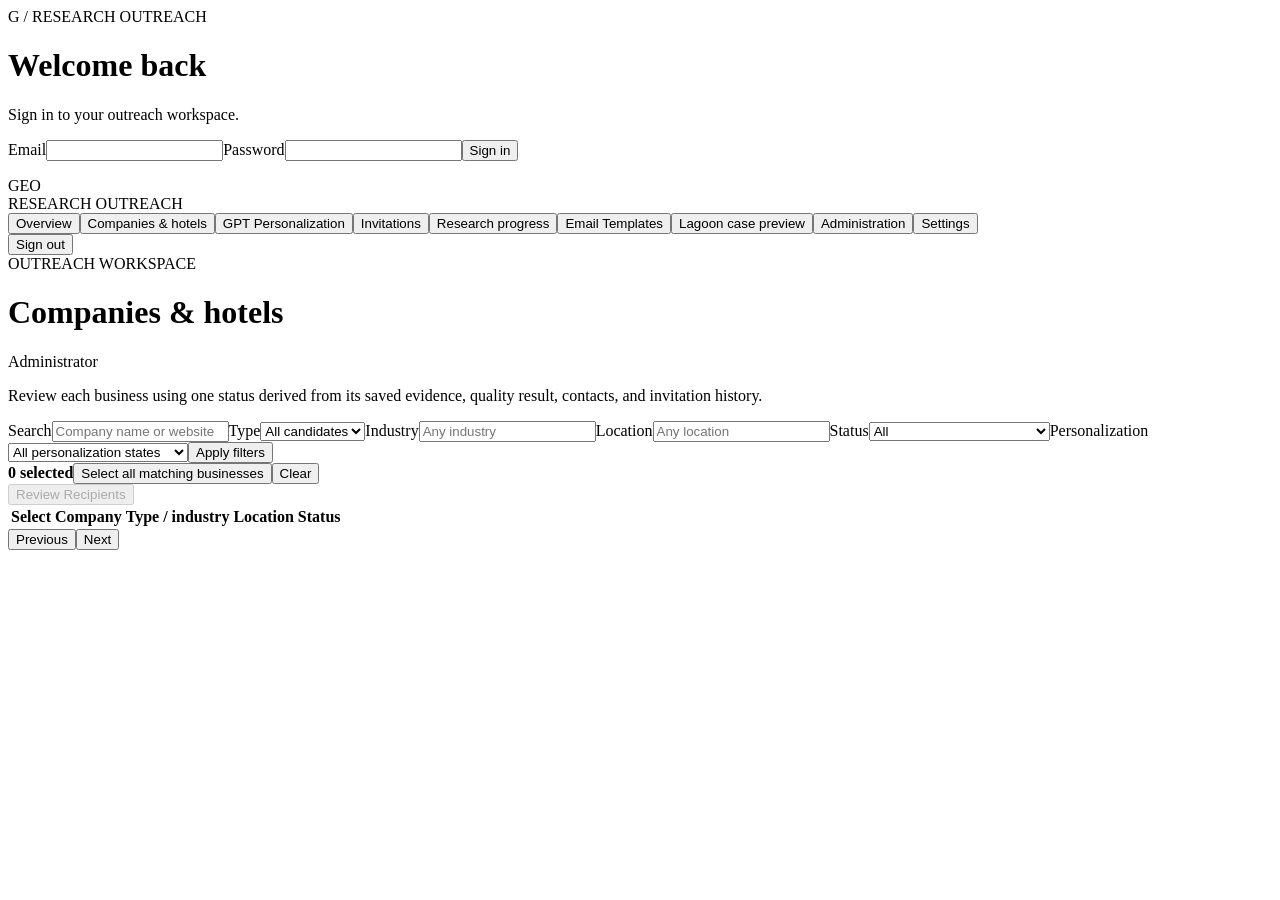
==== commit 2cfeb165: "Add audited manual invitation lifecycle" ====
--- a/src/outreach_v2/static/index.html
+++ b/src/outreach_v2/static/index.html
@@ -1,5 +1,5 @@
 <!doctype html><html lang="en"><head><meta charset="UTF-8"><meta name="viewport" content="width=device-width,initial-scale=1"><title>GEO Research Outreach</title><link rel="stylesheet" href="/static/style.css"><script defer src="/static/app.js"></script></head><body>
 <div id="login" class="login hidden"><div class="brand">G / RESEARCH OUTREACH</div><h1>Welcome back</h1><p>Sign in to your outreach workspace.</p><form id="loginForm"><label>Email<input id="email" type="email" autocomplete="username" required></label><label>Password<input id="password" type="password" autocomplete="current-password" required></label><button>Sign in</button></form><p id="loginError" role="alert"></p></div>
 <div id="workspace" class="hidden"><aside><div class="brand">GEO<br><span>RESEARCH OUTREACH</span></div><nav><button data-page="dashboard">Overview</button><button data-page="companies" class="active">Companies & hotels</button><button data-page="gpt-personalization" class="hidden">GPT Personalization</button><button data-page="invitations">Invitations</button><button data-page="research">Research progress</button><button data-page="email-templates" class="hidden">Email Templates</button><button data-page="lagoon-demo">Lagoon case preview</button><button data-page="administration" class="hidden">Administration</button><button data-page="settings">Settings</button></nav><div class="account"><span id="account"></span><button id="logout" class="quiet">Sign out</button></div></aside><main><header><div><div class="eyebrow">OUTREACH WORKSPACE</div><h1 id="title">Companies & hotels</h1></div><span class="tag" id="roleTag">Administrator</span></header><p id="message" role="status" aria-live="polite"></p>
-<section id="companies"><div class="intro"><p>Review each business using one status derived from its saved evidence, quality result, contacts, and invitation history.</p></div><form id="filters" class="filters"><label class="search">Search<input name="q" placeholder="Company name or website"></label><label>Type<select name="kind"><option value="">All candidates</option><option value="company">Companies</option><option value="hotel">Hotels</option></select></label><label>Industry<input name="industry" placeholder="Any industry"></label><label>Location<input name="location" placeholder="Any location"></label><label>Status<select name="primary_status"><option value="">All</option><option value="READY_TO_INVITE">Ready to Invite</option><option value="PERSONALIZED_NO_CONTACT">Personalized · No Contact</option><option value="ALREADY_INVITED">Already Invited</option><option value="PENDING_PERSONALIZATION">Pending Personalization</option><option value="BLOCKED">Blocked</option></select></label><label>Personalization<select name="completed_personalization"><option value="">All personalization states</option><option value="1">Completed personalization</option></select></label><button class="secondary">Apply filters</button></form><div id="statusSummary" class="status-summary" aria-live="polite"></div><div class="selection"><div><strong id="selectionCount">0 selected</strong><button id="selectAll" class="quiet">Select all matching businesses</button><button id="clear" class="quiet">Clear</button></div><button id="generate" disabled>Review Recipients</button></div><section id="recipientReview" class="card hidden" aria-live="polite"></section><div class="table-wrap"><table><thead><tr><th><span class="sr-only">Select</span></th><th>Company</th><th>Type / industry</th><th>Location</th><th>Status</th></tr></thead><tbody id="candidateRows"></tbody></table></div><footer><span id="resultCount"></span><div><button id="previous" class="secondary">Previous</button><span id="pageNumber"></span><button id="next" class="secondary">Next</button></div></footer></section>
+<section id="companies"><div class="intro"><p>Review each business using one status derived from its saved evidence, quality result, contacts, and invitation history.</p></div><form id="filters" class="filters"><label class="search">Search<input name="q" placeholder="Company name or website"></label><label>Type<select name="kind"><option value="">All candidates</option><option value="company">Companies</option><option value="hotel">Hotels</option></select></label><label>Industry<input name="industry" placeholder="Any industry"></label><label>Location<input name="location" placeholder="Any location"></label><label>Status<select name="primary_status"><option value="">All</option><option value="READY_TO_INVITE">Ready to Invite</option><option value="PERSONALIZED_NO_CONTACT">Personalized · No Contact</option><option value="INVITATION_DRAFT">Draft Generated</option><option value="INVITATION_PENDING_REVIEW">Pending Review</option><option value="INVITATION_EXPORTED">Exported</option><option value="INVITATION_MANUALLY_SENT">Sent (Manually Confirmed)</option><option value="INVITATION_PROVIDER_SENT">Sent (Provider Confirmed)</option><option value="INVITATION_DISCARDED">Discarded</option><option value="PENDING_PERSONALIZATION">Pending Personalization</option><option value="BLOCKED">Blocked</option></select></label><label>Personalization<select name="completed_personalization"><option value="">All personalization states</option><option value="1">Completed personalization</option></select></label><button class="secondary">Apply filters</button></form><div id="statusSummary" class="status-summary" aria-live="polite"></div><div class="selection"><div><strong id="selectionCount">0 selected</strong><button id="selectAll" class="quiet">Select all matching businesses</button><button id="clear" class="quiet">Clear</button></div><button id="generate" disabled>Review Recipients</button></div><section id="recipientReview" class="card hidden" aria-live="polite"></section><div class="table-wrap"><table><thead><tr><th><span class="sr-only">Select</span></th><th>Company</th><th>Type / industry</th><th>Location</th><th>Status</th></tr></thead><tbody id="candidateRows"></tbody></table></div><footer><span id="resultCount"></span><div><button id="previous" class="secondary">Previous</button><span id="pageNumber"></span><button id="next" class="secondary">Next</button></div></footer></section>
 <section id="other" class="hidden"></section></main></div><dialog id="detail"><button id="closeDetail" class="quiet">Close</button><div id="detailBody"></div></dialog></body></html>
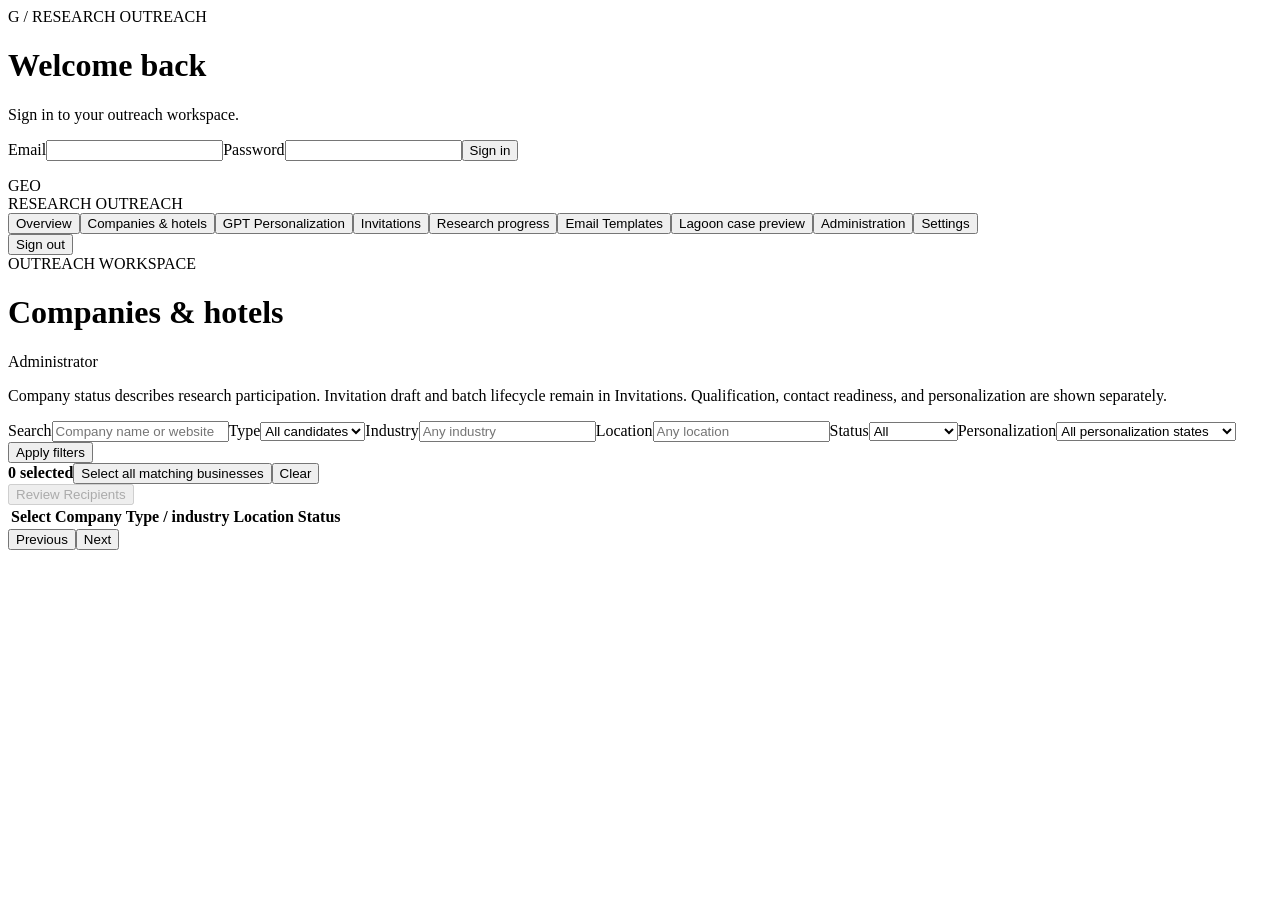
==== commit 0e71c706: "Separate company participation status from invitation lifecycle" ====
--- a/src/outreach_v2/static/index.html
+++ b/src/outreach_v2/static/index.html
@@ -1,5 +1,5 @@
 <!doctype html><html lang="en"><head><meta charset="UTF-8"><meta name="viewport" content="width=device-width,initial-scale=1"><title>GEO Research Outreach</title><link rel="stylesheet" href="/static/style.css"><script defer src="/static/app.js"></script></head><body>
 <div id="login" class="login hidden"><div class="brand">G / RESEARCH OUTREACH</div><h1>Welcome back</h1><p>Sign in to your outreach workspace.</p><form id="loginForm"><label>Email<input id="email" type="email" autocomplete="username" required></label><label>Password<input id="password" type="password" autocomplete="current-password" required></label><button>Sign in</button></form><p id="loginError" role="alert"></p></div>
 <div id="workspace" class="hidden"><aside><div class="brand">GEO<br><span>RESEARCH OUTREACH</span></div><nav><button data-page="dashboard">Overview</button><button data-page="companies" class="active">Companies & hotels</button><button data-page="gpt-personalization" class="hidden">GPT Personalization</button><button data-page="invitations">Invitations</button><button data-page="research">Research progress</button><button data-page="email-templates" class="hidden">Email Templates</button><button data-page="lagoon-demo">Lagoon case preview</button><button data-page="administration" class="hidden">Administration</button><button data-page="settings">Settings</button></nav><div class="account"><span id="account"></span><button id="logout" class="quiet">Sign out</button></div></aside><main><header><div><div class="eyebrow">OUTREACH WORKSPACE</div><h1 id="title">Companies & hotels</h1></div><span class="tag" id="roleTag">Administrator</span></header><p id="message" role="status" aria-live="polite"></p>
-<section id="companies"><div class="intro"><p>Review each business using one status derived from its saved evidence, quality result, contacts, and invitation history.</p></div><form id="filters" class="filters"><label class="search">Search<input name="q" placeholder="Company name or website"></label><label>Type<select name="kind"><option value="">All candidates</option><option value="company">Companies</option><option value="hotel">Hotels</option></select></label><label>Industry<input name="industry" placeholder="Any industry"></label><label>Location<input name="location" placeholder="Any location"></label><label>Status<select name="primary_status"><option value="">All</option><option value="READY_TO_INVITE">Ready to Invite</option><option value="PERSONALIZED_NO_CONTACT">Personalized · No Contact</option><option value="INVITATION_DRAFT">Draft Generated</option><option value="INVITATION_PENDING_REVIEW">Pending Review</option><option value="INVITATION_EXPORTED">Exported</option><option value="INVITATION_MANUALLY_SENT">Sent (Manually Confirmed)</option><option value="INVITATION_PROVIDER_SENT">Sent (Provider Confirmed)</option><option value="INVITATION_DISCARDED">Discarded</option><option value="PENDING_PERSONALIZATION">Pending Personalization</option><option value="BLOCKED">Blocked</option></select></label><label>Personalization<select name="completed_personalization"><option value="">All personalization states</option><option value="1">Completed personalization</option></select></label><button class="secondary">Apply filters</button></form><div id="statusSummary" class="status-summary" aria-live="polite"></div><div class="selection"><div><strong id="selectionCount">0 selected</strong><button id="selectAll" class="quiet">Select all matching businesses</button><button id="clear" class="quiet">Clear</button></div><button id="generate" disabled>Review Recipients</button></div><section id="recipientReview" class="card hidden" aria-live="polite"></section><div class="table-wrap"><table><thead><tr><th><span class="sr-only">Select</span></th><th>Company</th><th>Type / industry</th><th>Location</th><th>Status</th></tr></thead><tbody id="candidateRows"></tbody></table></div><footer><span id="resultCount"></span><div><button id="previous" class="secondary">Previous</button><span id="pageNumber"></span><button id="next" class="secondary">Next</button></div></footer></section>
+<section id="companies"><div class="intro"><p>Company status describes research participation. Invitation draft and batch lifecycle remain in Invitations. Qualification, contact readiness, and personalization are shown separately.</p></div><form id="filters" class="filters"><label class="search">Search<input name="q" placeholder="Company name or website"></label><label>Type<select name="kind"><option value="">All candidates</option><option value="company">Companies</option><option value="hotel">Hotels</option></select></label><label>Industry<input name="industry" placeholder="Any industry"></label><label>Location<input name="location" placeholder="Any location"></label><label>Status<select name="primary_status"><option value="">All</option><option value="PENDING">Pending</option><option value="INVITED">Invited</option><option value="ACCEPTED">Accepted</option><option value="REJECTED">Rejected</option><option value="NO_CONTACT">No Contact</option></select></label><label>Personalization<select name="completed_personalization"><option value="">All personalization states</option><option value="1">Completed personalization</option></select></label><button class="secondary">Apply filters</button></form><div id="statusSummary" class="status-summary" aria-live="polite"></div><div class="selection"><div><strong id="selectionCount">0 selected</strong><button id="selectAll" class="quiet">Select all matching businesses</button><button id="clear" class="quiet">Clear</button></div><button id="generate" disabled>Review Recipients</button></div><section id="recipientReview" class="card hidden" aria-live="polite"></section><div class="table-wrap"><table><thead><tr><th><span class="sr-only">Select</span></th><th>Company</th><th>Type / industry</th><th>Location</th><th>Status</th></tr></thead><tbody id="candidateRows"></tbody></table></div><footer><span id="resultCount"></span><div><button id="previous" class="secondary">Previous</button><span id="pageNumber"></span><button id="next" class="secondary">Next</button></div></footer></section>
 <section id="other" class="hidden"></section></main></div><dialog id="detail"><button id="closeDetail" class="quiet">Close</button><div id="detailBody"></div></dialog></body></html>
